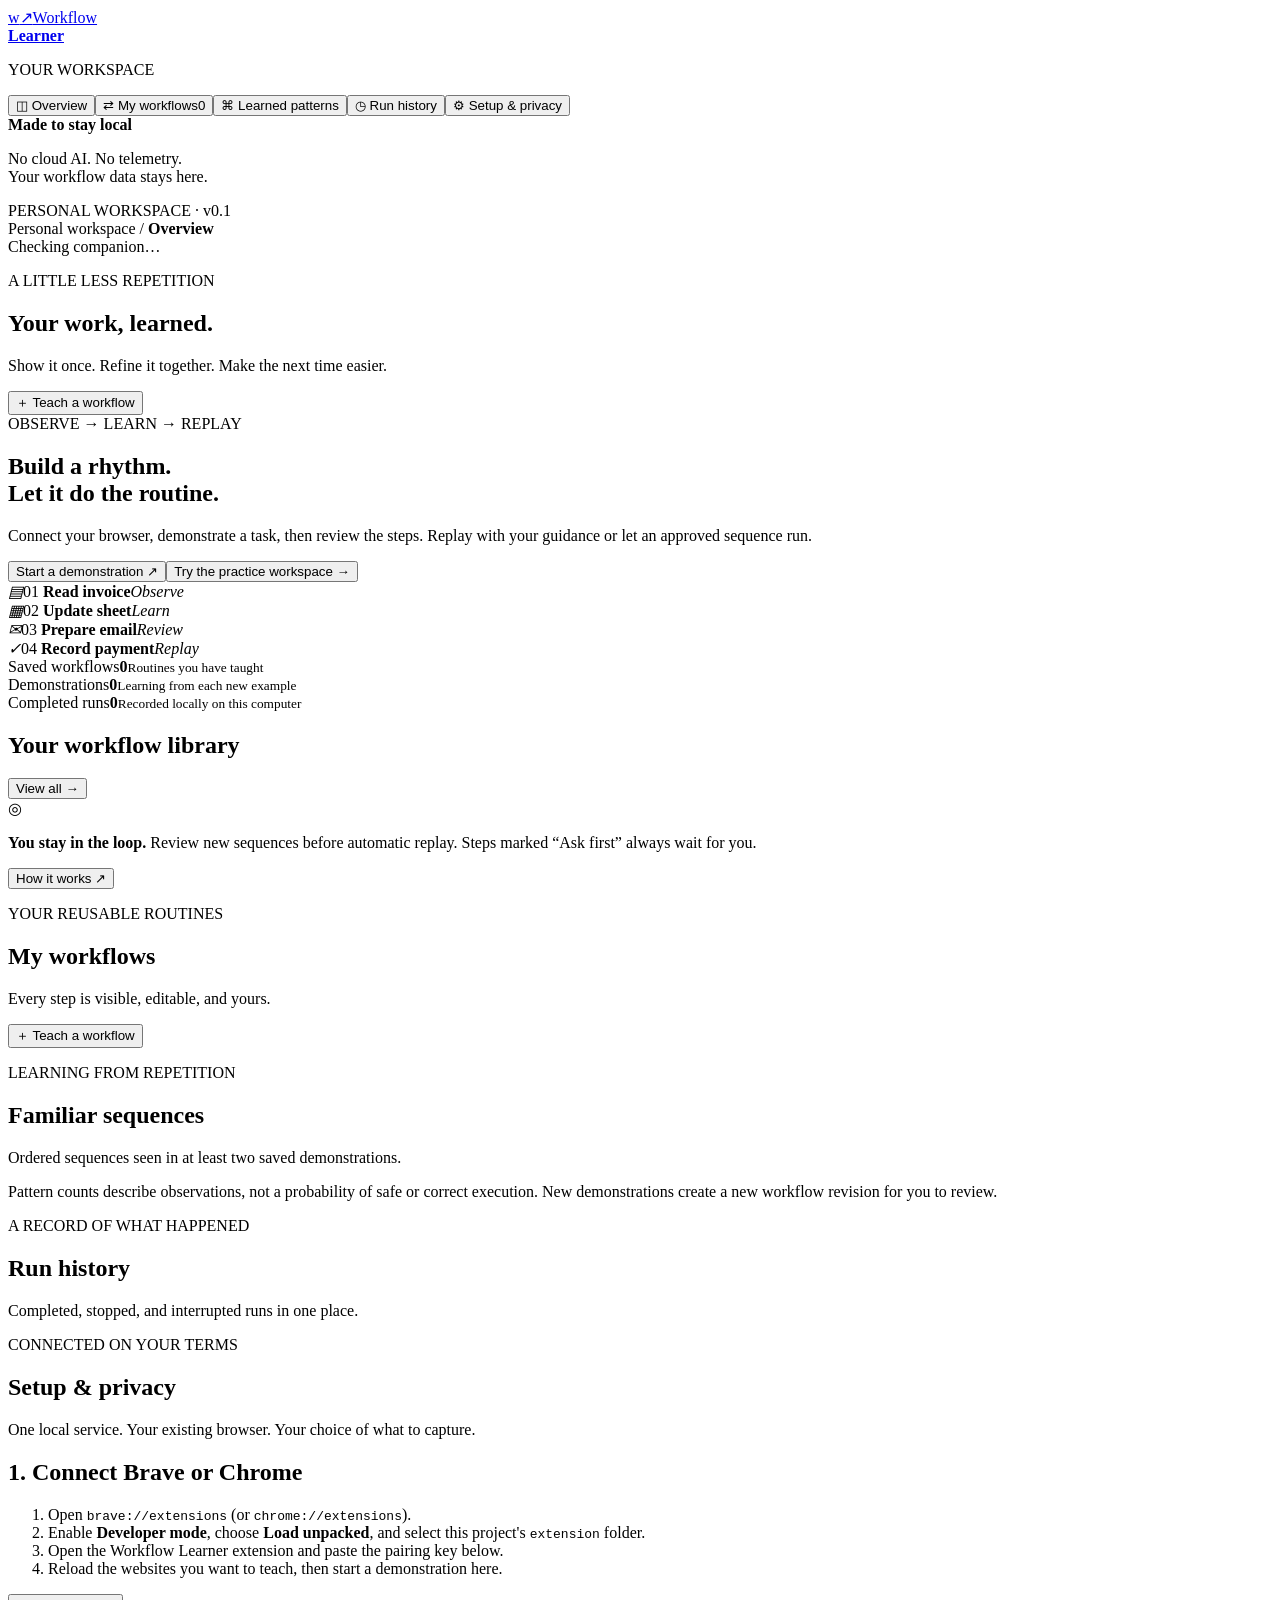
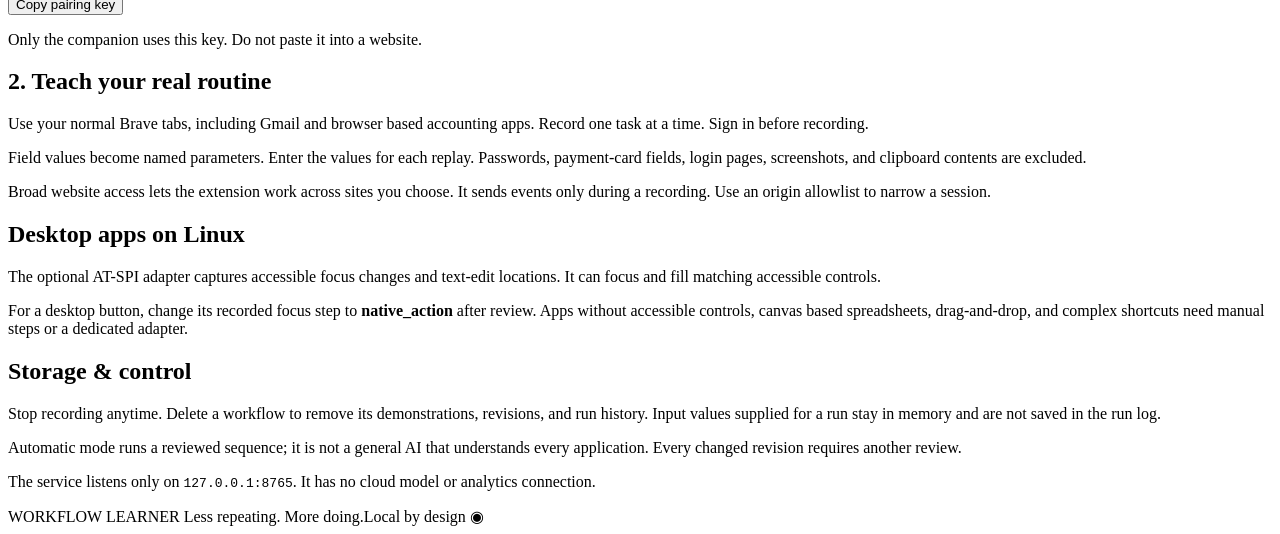
==== workflow_learner/static/index.html @ 23fa8d05 "Build local workflow recording, learning, and guided replay" ====
<!doctype html>
<html lang="en"><head><meta charset="utf-8"><meta name="viewport" content="width=device-width,initial-scale=1"><meta name="wl-token" content="__ADMIN_TOKEN__"><title>Workflow Learner</title><link rel="stylesheet" href="/static/style.css"></head>
<body>
<aside class="sidebar"><a class="brand" href="#overview"><span class="brand-icon">w<span>↗</span></span><span>Workflow<br><b>Learner</b></span></a><p class="nav-label">YOUR WORKSPACE</p><nav aria-label="Main navigation"><button data-view="overview" class="active">◫ <span>Overview</span></button><button data-view="workflows">⇄ <span>My workflows</span><span class="count" id="nav-count">0</span></button><button data-view="patterns">⌘ <span>Learned patterns</span></button><button data-view="activity">◷ <span>Run history</span></button><button data-view="setup">⚙ <span>Setup & privacy</span></button></nav><div class="local-note"><span class="status-dot"></span><b>Made to stay local</b><p>No cloud AI. No telemetry.<br>Your workflow data stays here.</p><span class="version">PERSONAL WORKSPACE · v0.1</span></div></aside>
<main>
<header><div class="breadcrumb">Personal workspace <span>/</span> <b id="view-title">Overview</b></div><div class="connection" id="connection">Checking companion…</div></header>
<div id="error" class="error hidden" role="alert"></div><div id="toast" class="toast hidden" role="status"></div>
<section id="recording-banner" class="recording-banner hidden" aria-live="polite"></section>
<section id="run-banner" class="run-banner hidden" aria-live="polite"></section>
<section class="view" id="overview">
<div class="heading"><div><p class="eyebrow">A LITTLE LESS REPETITION</p><h1>Your work, learned.</h1><p class="subtitle">Show it once. Refine it together. Make the next time easier.</p></div><button class="primary" data-action="record">＋ Teach a workflow</button></div>
<div class="hero"><div><span class="pill">OBSERVE → LEARN → REPLAY</span><h2>Build a rhythm.<br>Let it do the routine.</h2><p>Connect your browser, demonstrate a task, then review the steps. Replay with your guidance or let an approved sequence run.</p><button class="light" data-action="record">Start a demonstration <span>↗</span></button><button class="hero-link" data-action="practice">Try the practice workspace →</button></div><div class="workflow-art" aria-label="Example workflow: invoice, spreadsheet, email draft, accounting"><div class="art-line"></div><div class="art-card"><i>▤</i><span>01 <b>Read invoice</b></span><em>Observe</em></div><div class="art-card"><i>▦</i><span>02 <b>Update sheet</b></span><em>Learn</em></div><div class="art-card"><i>✉</i><span>03 <b>Prepare email</b></span><em>Review</em></div><div class="art-card"><i>✓</i><span>04 <b>Record payment</b></span><em>Replay</em></div></div></div>
<div class="stats"><article><span>Saved workflows</span><strong id="stat-workflows">0</strong><small>Routines you have taught</small></article><article><span>Demonstrations</span><strong id="stat-demos">0</strong><small>Learning from each new example</small></article><article><span>Completed runs</span><strong id="stat-runs">0</strong><small>Recorded locally on this computer</small></article></div>
<div class="section-heading"><h2>Your workflow library</h2><button class="text-button" data-view="workflows">View all →</button></div><div id="overview-cards" class="cards"></div>
<div class="bottom-note"><span>◎</span><p><b>You stay in the loop.</b> Review new sequences before automatic replay. Steps marked “Ask first” always wait for you.</p><button class="text-button" data-view="setup">How it works ↗</button></div>
</section>
<section class="view hidden" id="workflows"><div class="heading"><div><p class="eyebrow">YOUR REUSABLE ROUTINES</p><h1>My workflows</h1><p class="subtitle">Every step is visible, editable, and yours.</p></div><button class="primary" data-action="record">＋ Teach a workflow</button></div><div id="workflow-cards" class="cards"></div></section>
<section class="view hidden" id="patterns"><div class="heading"><div><p class="eyebrow">LEARNING FROM REPETITION</p><h1>Familiar sequences</h1><p class="subtitle">Ordered sequences seen in at least two saved demonstrations.</p></div></div><div id="pattern-cards" class="cards"></div><p class="muted">Pattern counts describe observations, not a probability of safe or correct execution. New demonstrations create a new workflow revision for you to review.</p></section>
<section class="view hidden" id="activity"><div class="heading"><div><p class="eyebrow">A RECORD OF WHAT HAPPENED</p><h1>Run history</h1><p class="subtitle">Completed, stopped, and interrupted runs in one place.</p></div></div><div id="run-history"></div></section>
<section class="view hidden" id="setup"><div class="heading"><div><p class="eyebrow">CONNECTED ON YOUR TERMS</p><h1>Setup & privacy</h1><p class="subtitle">One local service. Your existing browser. Your choice of what to capture.</p></div></div>
<div class="setup-grid"><article class="panel"><h2>1. Connect Brave or Chrome</h2><ol><li>Open <code>brave://extensions</code> (or <code>chrome://extensions</code>).</li><li>Enable <b>Developer mode</b>, choose <b>Load unpacked</b>, and select this project's <code>extension</code> folder.</li><li>Open the Workflow Learner extension and paste the pairing key below.</li><li>Reload the websites you want to teach, then start a demonstration here.</li></ol><button id="copy-key" class="primary">Copy pairing key</button><p class="muted">Only the companion uses this key. Do not paste it into a website.</p></article>
<article class="panel"><h2>2. Teach your real routine</h2><p>Use your normal Brave tabs, including Gmail and browser based accounting apps. Record one task at a time. Sign in before recording.</p><p>Field values become named parameters. Enter the values for each replay. Passwords, payment-card fields, login pages, screenshots, and clipboard contents are excluded.</p><p>Broad website access lets the extension work across sites you choose. It sends events only during a recording. Use an origin allowlist to narrow a session.</p></article>
<article class="panel"><h2>Desktop apps on Linux</h2><p>The optional AT-SPI adapter captures accessible focus changes and text-edit locations. It can focus and fill matching accessible controls.</p><p>For a desktop button, change its recorded focus step to <b>native_action</b> after review. Apps without accessible controls, canvas based spreadsheets, drag-and-drop, and complex shortcuts need manual steps or a dedicated adapter.</p><p id="native-status" class="muted"></p></article>
<article class="panel"><h2>Storage & control</h2><p id="data-location"></p><p>Stop recording anytime. Delete a workflow to remove its demonstrations, revisions, and run history. Input values supplied for a run stay in memory and are not saved in the run log.</p><p>Automatic mode runs a reviewed sequence; it is not a general AI that understands every application. Every changed revision requires another review.</p><p>The service listens only on <code>127.0.0.1:8765</code>. It has no cloud model or analytics connection.</p></article></div>
</section>
<footer>WORKFLOW LEARNER <span>Less repeating. More doing.</span><span>Local by design ◉</span></footer>
</main>
<dialog id="record-dialog"><form id="record-form"><div class="dialog-header"><h2>Teach a workflow</h2><button type="button" data-close aria-label="Close">×</button></div><label>Name your routine<input name="name" required maxlength="100" placeholder="Invoice → sheet → email → accounts"></label><label>Website origins to include <small>Optional; leave blank for all normal websites</small><textarea name="origins" rows="3" placeholder="https://mail.google.com&#10;https://docs.google.com"></textarea></label><label class="checkbox"><input name="native" type="checkbox"> Also observe accessible desktop apps</label><p class="muted">Recording stays on until you pause or stop. Demonstrate one complete task, then save and review it.</p><div class="dialog-actions"><button type="button" data-close>Cancel</button><button class="primary">Start recording</button></div></form></dialog>
<dialog id="editor-dialog" class="wide"><form id="editor-form"><div class="dialog-header"><div><p class="eyebrow">REVIEW THE SEQUENCE</p><h2 id="editor-title">Workflow</h2></div><button type="button" data-close aria-label="Close">×</button></div><label>Workflow name<input id="edit-name" required maxlength="100"></label><p class="muted">Use {{parameter_name}} for changing inputs. Keep “Ask first” on for sending email, posting records, deleting, and other steps you want to approve each time. Editing invalidates prior review.</p><div id="step-list"></div><button type="button" id="add-step">＋ Add manual step</button><details><summary>Advanced: edit step JSON</summary><textarea id="step-json" rows="12" spellcheck="false"></textarea><button type="button" id="apply-json">Apply JSON to steps</button></details><div class="dialog-actions"><button type="button" id="delete-workflow" class="danger">Delete workflow</button><button type="button" data-close>Cancel</button><button class="primary">Save revision</button></div></form></dialog>
<dialog id="run-dialog"><form id="run-form"><div class="dialog-header"><h2 id="run-title">Replay workflow</h2><button type="button" data-close aria-label="Close">×</button></div><label>Execution mode<select name="mode"><option value="guided">Guided — approve every step</option><option value="automatic">Automatic — stop at “Ask first” steps</option></select></label><div id="parameters"></div><p class="muted">Replay opens new browser tabs using your existing signed-in profile. Check the destination account before approving changes.</p><div class="dialog-actions"><button type="button" data-close>Cancel</button><button class="primary">Start replay</button></div></form></dialog>
<script src="/static/app.js"></script></body></html>
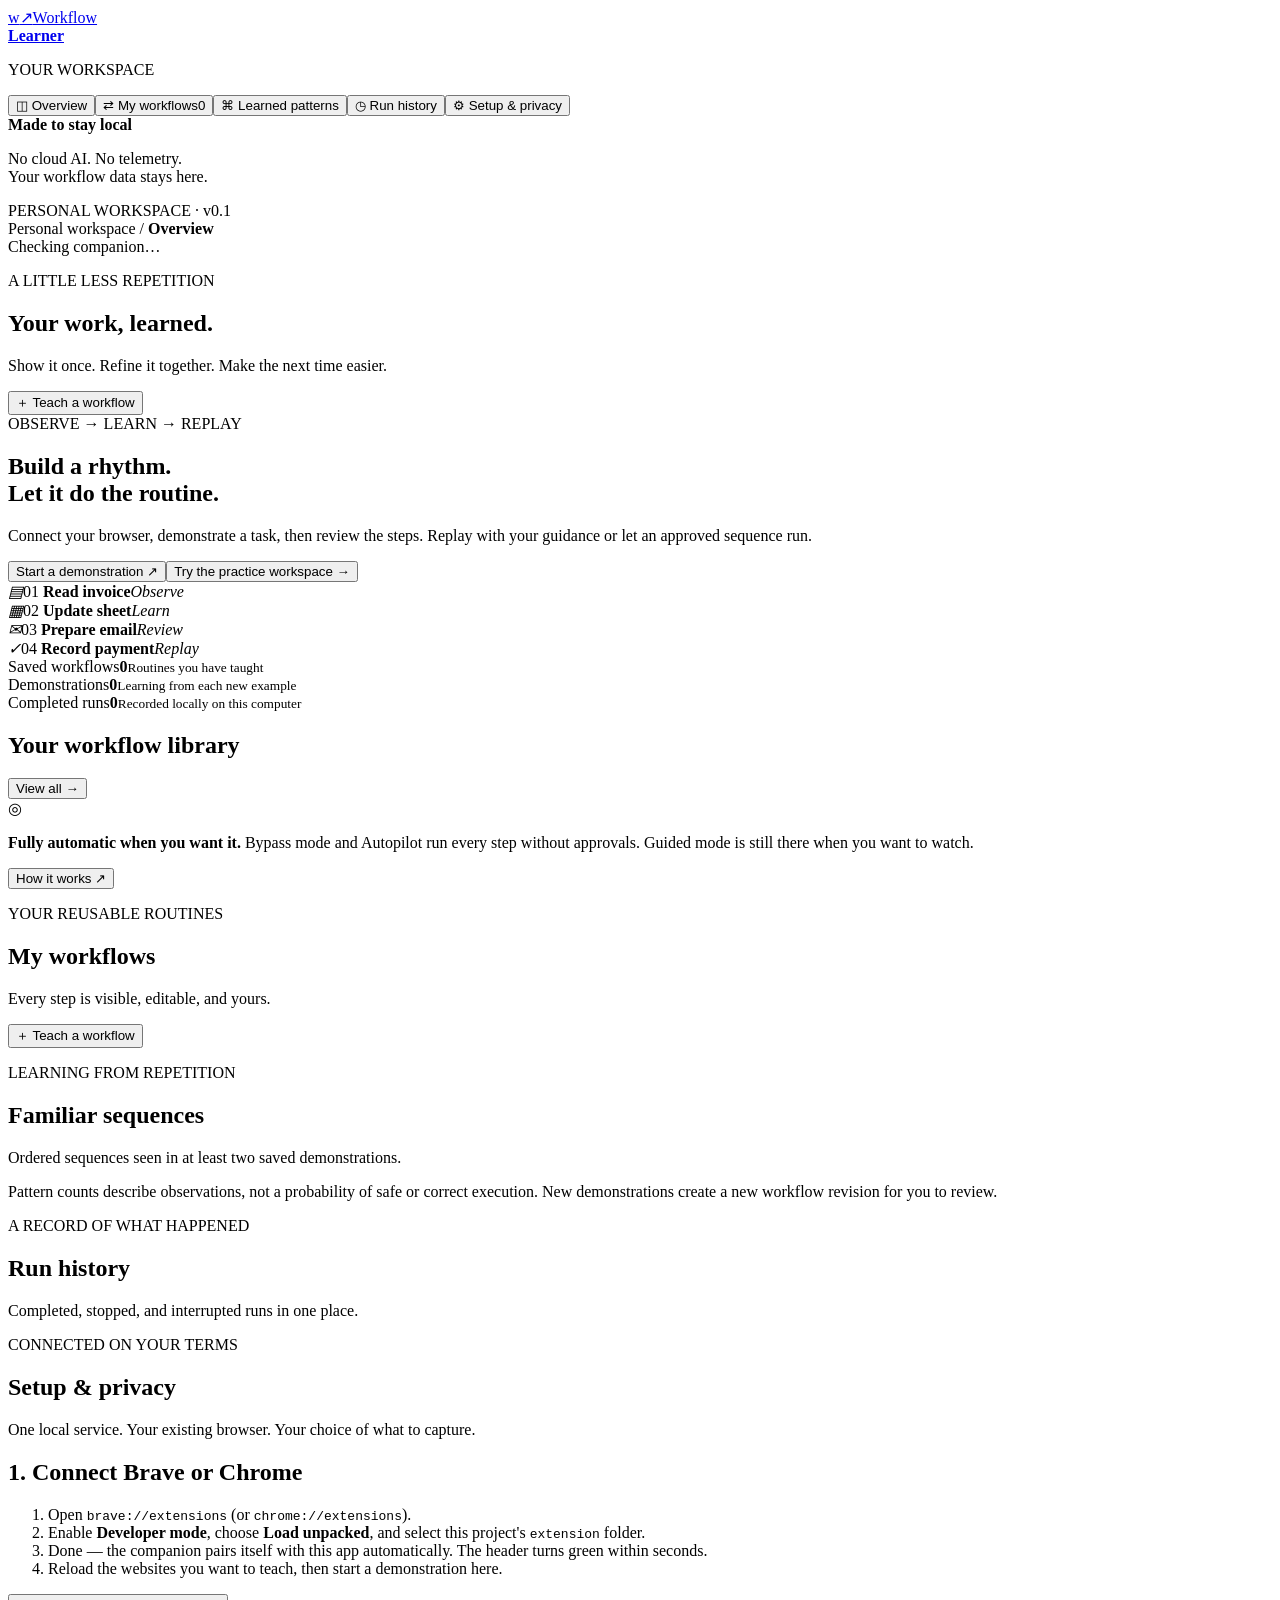
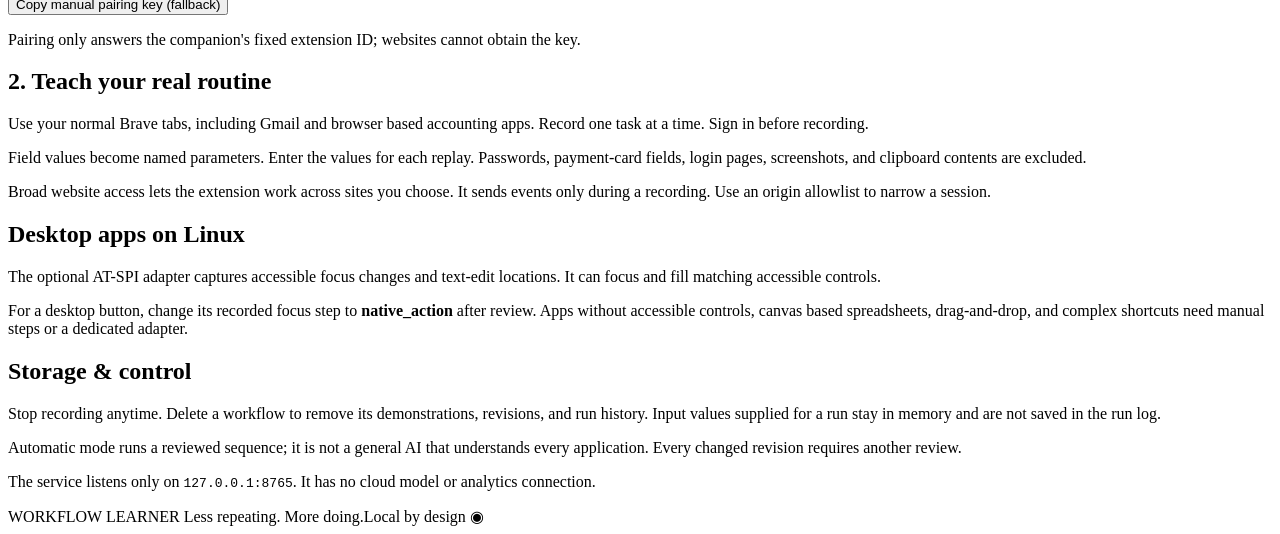
==== commit c4d1d8ff: "Zero-click pairing, Bypass mode, autopilot schedules, desktop replay fixes Desktop replays failed on" ====
--- a/workflow_learner/static/index.html
+++ b/workflow_learner/static/index.html
@@ -12,13 +12,13 @@
 <div class="hero"><div><span class="pill">OBSERVE → LEARN → REPLAY</span><h2>Build a rhythm.<br>Let it do the routine.</h2><p>Connect your browser, demonstrate a task, then review the steps. Replay with your guidance or let an approved sequence run.</p><button class="light" data-action="record">Start a demonstration <span>↗</span></button><button class="hero-link" data-action="practice">Try the practice workspace →</button></div><div class="workflow-art" aria-label="Example workflow: invoice, spreadsheet, email draft, accounting"><div class="art-line"></div><div class="art-card"><i>▤</i><span>01 <b>Read invoice</b></span><em>Observe</em></div><div class="art-card"><i>▦</i><span>02 <b>Update sheet</b></span><em>Learn</em></div><div class="art-card"><i>✉</i><span>03 <b>Prepare email</b></span><em>Review</em></div><div class="art-card"><i>✓</i><span>04 <b>Record payment</b></span><em>Replay</em></div></div></div>
 <div class="stats"><article><span>Saved workflows</span><strong id="stat-workflows">0</strong><small>Routines you have taught</small></article><article><span>Demonstrations</span><strong id="stat-demos">0</strong><small>Learning from each new example</small></article><article><span>Completed runs</span><strong id="stat-runs">0</strong><small>Recorded locally on this computer</small></article></div>
 <div class="section-heading"><h2>Your workflow library</h2><button class="text-button" data-view="workflows">View all →</button></div><div id="overview-cards" class="cards"></div>
-<div class="bottom-note"><span>◎</span><p><b>You stay in the loop.</b> Review new sequences before automatic replay. Steps marked “Ask first” always wait for you.</p><button class="text-button" data-view="setup">How it works ↗</button></div>
+<div class="bottom-note"><span>◎</span><p><b>Fully automatic when you want it.</b> Bypass mode and Autopilot run every step without approvals. Guided mode is still there when you want to watch.</p><button class="text-button" data-view="setup">How it works ↗</button></div>
 </section>
 <section class="view hidden" id="workflows"><div class="heading"><div><p class="eyebrow">YOUR REUSABLE ROUTINES</p><h1>My workflows</h1><p class="subtitle">Every step is visible, editable, and yours.</p></div><button class="primary" data-action="record">＋ Teach a workflow</button></div><div id="workflow-cards" class="cards"></div></section>
 <section class="view hidden" id="patterns"><div class="heading"><div><p class="eyebrow">LEARNING FROM REPETITION</p><h1>Familiar sequences</h1><p class="subtitle">Ordered sequences seen in at least two saved demonstrations.</p></div></div><div id="pattern-cards" class="cards"></div><p class="muted">Pattern counts describe observations, not a probability of safe or correct execution. New demonstrations create a new workflow revision for you to review.</p></section>
 <section class="view hidden" id="activity"><div class="heading"><div><p class="eyebrow">A RECORD OF WHAT HAPPENED</p><h1>Run history</h1><p class="subtitle">Completed, stopped, and interrupted runs in one place.</p></div></div><div id="run-history"></div></section>
 <section class="view hidden" id="setup"><div class="heading"><div><p class="eyebrow">CONNECTED ON YOUR TERMS</p><h1>Setup & privacy</h1><p class="subtitle">One local service. Your existing browser. Your choice of what to capture.</p></div></div>
-<div class="setup-grid"><article class="panel"><h2>1. Connect Brave or Chrome</h2><ol><li>Open <code>brave://extensions</code> (or <code>chrome://extensions</code>).</li><li>Enable <b>Developer mode</b>, choose <b>Load unpacked</b>, and select this project's <code>extension</code> folder.</li><li>Open the Workflow Learner extension and paste the pairing key below.</li><li>Reload the websites you want to teach, then start a demonstration here.</li></ol><button id="copy-key" class="primary">Copy pairing key</button><p class="muted">Only the companion uses this key. Do not paste it into a website.</p></article>
+<div class="setup-grid"><article class="panel"><h2>1. Connect Brave or Chrome</h2><ol><li>Open <code>brave://extensions</code> (or <code>chrome://extensions</code>).</li><li>Enable <b>Developer mode</b>, choose <b>Load unpacked</b>, and select this project's <code>extension</code> folder.</li><li>Done — the companion pairs itself with this app automatically. The header turns green within seconds.</li><li>Reload the websites you want to teach, then start a demonstration here.</li></ol><button id="copy-key">Copy manual pairing key (fallback)</button><p class="muted">Pairing only answers the companion's fixed extension ID; websites cannot obtain the key.</p></article>
 <article class="panel"><h2>2. Teach your real routine</h2><p>Use your normal Brave tabs, including Gmail and browser based accounting apps. Record one task at a time. Sign in before recording.</p><p>Field values become named parameters. Enter the values for each replay. Passwords, payment-card fields, login pages, screenshots, and clipboard contents are excluded.</p><p>Broad website access lets the extension work across sites you choose. It sends events only during a recording. Use an origin allowlist to narrow a session.</p></article>
 <article class="panel"><h2>Desktop apps on Linux</h2><p>The optional AT-SPI adapter captures accessible focus changes and text-edit locations. It can focus and fill matching accessible controls.</p><p>For a desktop button, change its recorded focus step to <b>native_action</b> after review. Apps without accessible controls, canvas based spreadsheets, drag-and-drop, and complex shortcuts need manual steps or a dedicated adapter.</p><p id="native-status" class="muted"></p></article>
 <article class="panel"><h2>Storage & control</h2><p id="data-location"></p><p>Stop recording anytime. Delete a workflow to remove its demonstrations, revisions, and run history. Input values supplied for a run stay in memory and are not saved in the run log.</p><p>Automatic mode runs a reviewed sequence; it is not a general AI that understands every application. Every changed revision requires another review.</p><p>The service listens only on <code>127.0.0.1:8765</code>. It has no cloud model or analytics connection.</p></article></div>
@@ -27,5 +27,6 @@
 </main>
 <dialog id="record-dialog"><form id="record-form"><div class="dialog-header"><h2>Teach a workflow</h2><button type="button" data-close aria-label="Close">×</button></div><label>Name your routine<input name="name" required maxlength="100" placeholder="Invoice → sheet → email → accounts"></label><label>Website origins to include <small>Optional; leave blank for all normal websites</small><textarea name="origins" rows="3" placeholder="https://mail.google.com&#10;https://docs.google.com"></textarea></label><label class="checkbox"><input name="native" type="checkbox"> Also observe accessible desktop apps</label><p class="muted">Recording stays on until you pause or stop. Demonstrate one complete task, then save and review it.</p><div class="dialog-actions"><button type="button" data-close>Cancel</button><button class="primary">Start recording</button></div></form></dialog>
 <dialog id="editor-dialog" class="wide"><form id="editor-form"><div class="dialog-header"><div><p class="eyebrow">REVIEW THE SEQUENCE</p><h2 id="editor-title">Workflow</h2></div><button type="button" data-close aria-label="Close">×</button></div><label>Workflow name<input id="edit-name" required maxlength="100"></label><p class="muted">Use {{parameter_name}} for changing inputs. Keep “Ask first” on for sending email, posting records, deleting, and other steps you want to approve each time. Editing invalidates prior review.</p><div id="step-list"></div><button type="button" id="add-step">＋ Add manual step</button><details><summary>Advanced: edit step JSON</summary><textarea id="step-json" rows="12" spellcheck="false"></textarea><button type="button" id="apply-json">Apply JSON to steps</button></details><div class="dialog-actions"><button type="button" id="delete-workflow" class="danger">Delete workflow</button><button type="button" data-close>Cancel</button><button class="primary">Save revision</button></div></form></dialog>
-<dialog id="run-dialog"><form id="run-form"><div class="dialog-header"><h2 id="run-title">Replay workflow</h2><button type="button" data-close aria-label="Close">×</button></div><label>Execution mode<select name="mode"><option value="guided">Guided — approve every step</option><option value="automatic">Automatic — stop at “Ask first” steps</option></select></label><div id="parameters"></div><p class="muted">Replay opens new browser tabs using your existing signed-in profile. Check the destination account before approving changes.</p><div class="dialog-actions"><button type="button" data-close>Cancel</button><button class="primary">Start replay</button></div></form></dialog>
+<dialog id="run-dialog"><form id="run-form"><div class="dialog-header"><h2 id="run-title">Replay workflow</h2><button type="button" data-close aria-label="Close">×</button></div><label>Execution mode<select name="mode"><option value="bypass">Bypass — fully automatic, no approvals</option><option value="automatic">Automatic — stop at “Ask first” steps</option><option value="guided">Guided — approve every step</option></select></label><div id="parameters"></div><label class="checkbox"><input type="checkbox" name="remember" checked> Remember these values for next runs and autopilot</label><p class="muted">Bypass runs every step, including send/submit/delete, without asking. Stop is always on the banner. A failed step stops the run.</p><div class="dialog-actions"><button type="button" data-close>Cancel</button><button class="primary">Start replay</button></div></form></dialog>
+<dialog id="autopilot-dialog"><form id="autopilot-form"><div class="dialog-header"><div><p class="eyebrow">HANDS-FREE</p><h2 id="autopilot-title">Autopilot</h2></div><button type="button" data-close aria-label="Close">×</button></div><label class="checkbox"><input type="checkbox" name="enabled"> Run this workflow by itself in Bypass mode</label><label>When<select name="when"><option value="every">Repeat every…</option><option value="daily">Once a day at…</option><option value="demand">Only when I press Run now</option></select></label><label>Minutes between runs<input name="every" type="number" min="5" max="10080" value="60"></label><label>Daily time<input name="daily" type="time" value="09:00"></label><div id="autopilot-inputs"></div><p class="muted">Inputs are saved on this computer only and reused on every run. If a scheduled run fails, autopilot pauses until you save this form again.</p><div class="dialog-actions"><button type="button" id="forget-inputs" class="danger">Forget saved inputs</button><button type="button" id="autopilot-now">Run now</button><button class="primary">Save</button></div></form></dialog>
 <script src="/static/app.js"></script></body></html>
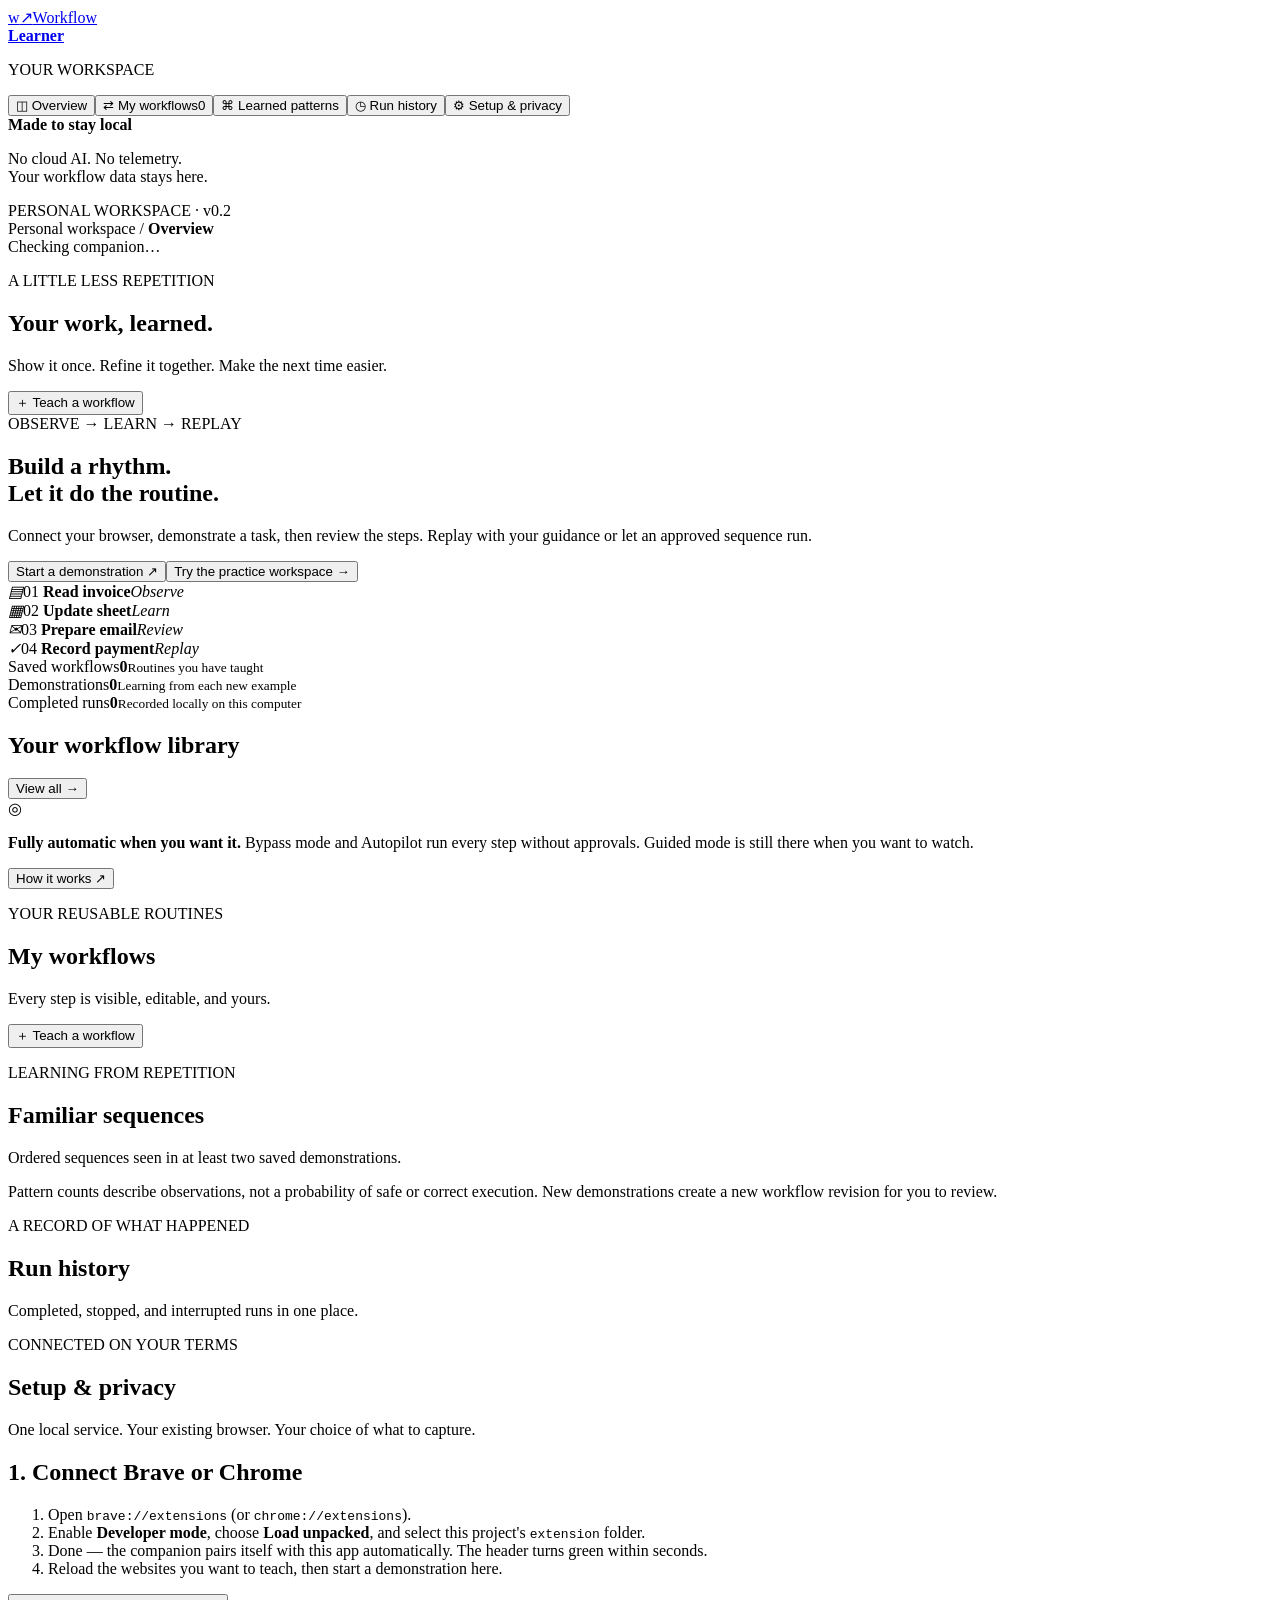
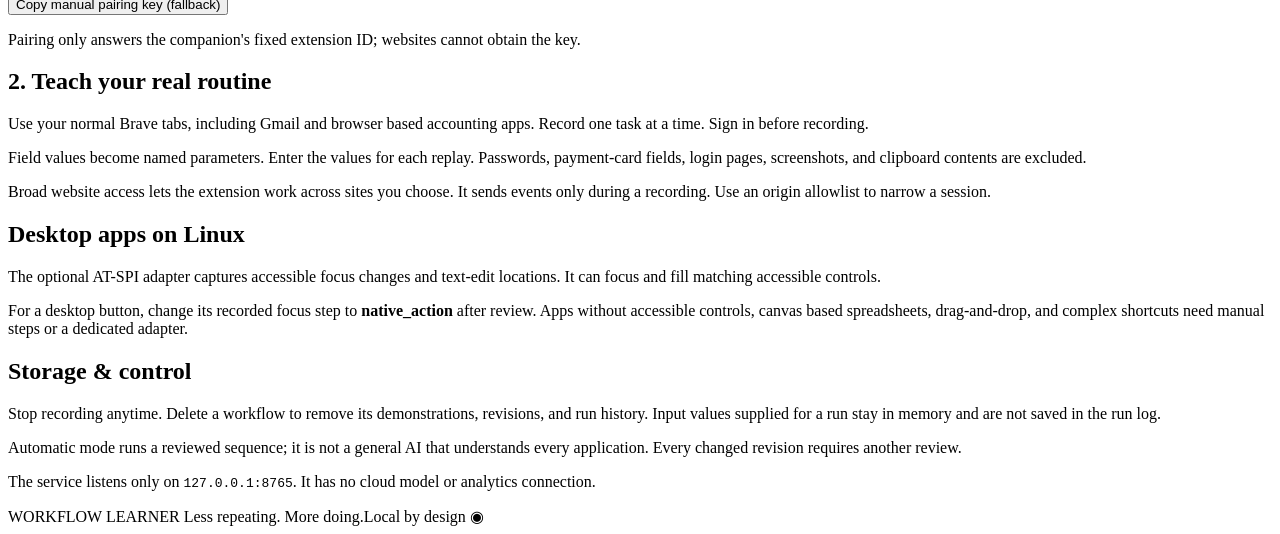
==== commit 21bc1c66: "Add Delete button to workflow cards Co-Authored-By: Claude Opus 5.5 <noreply@anthropic.com>" ====
--- a/workflow_learner/static/index.html
+++ b/workflow_learner/static/index.html
@@ -1,7 +1,7 @@
 <!doctype html>
 <html lang="en"><head><meta charset="utf-8"><meta name="viewport" content="width=device-width,initial-scale=1"><meta name="wl-token" content="__ADMIN_TOKEN__"><title>Workflow Learner</title><link rel="stylesheet" href="/static/style.css"></head>
 <body>
-<aside class="sidebar"><a class="brand" href="#overview"><span class="brand-icon">w<span>↗</span></span><span>Workflow<br><b>Learner</b></span></a><p class="nav-label">YOUR WORKSPACE</p><nav aria-label="Main navigation"><button data-view="overview" class="active">◫ <span>Overview</span></button><button data-view="workflows">⇄ <span>My workflows</span><span class="count" id="nav-count">0</span></button><button data-view="patterns">⌘ <span>Learned patterns</span></button><button data-view="activity">◷ <span>Run history</span></button><button data-view="setup">⚙ <span>Setup & privacy</span></button></nav><div class="local-note"><span class="status-dot"></span><b>Made to stay local</b><p>No cloud AI. No telemetry.<br>Your workflow data stays here.</p><span class="version">PERSONAL WORKSPACE · v0.1</span></div></aside>
+<aside class="sidebar"><a class="brand" href="#overview"><span class="brand-icon">w<span>↗</span></span><span>Workflow<br><b>Learner</b></span></a><p class="nav-label">YOUR WORKSPACE</p><nav aria-label="Main navigation"><button data-view="overview" class="active">◫ <span>Overview</span></button><button data-view="workflows">⇄ <span>My workflows</span><span class="count" id="nav-count">0</span></button><button data-view="patterns">⌘ <span>Learned patterns</span></button><button data-view="activity">◷ <span>Run history</span></button><button data-view="setup">⚙ <span>Setup & privacy</span></button></nav><div class="local-note"><span class="status-dot"></span><b>Made to stay local</b><p>No cloud AI. No telemetry.<br>Your workflow data stays here.</p><span class="version">PERSONAL WORKSPACE · v0.2</span></div></aside>
 <main>
 <header><div class="breadcrumb">Personal workspace <span>/</span> <b id="view-title">Overview</b></div><div class="connection" id="connection">Checking companion…</div></header>
 <div id="error" class="error hidden" role="alert"></div><div id="toast" class="toast hidden" role="status"></div>
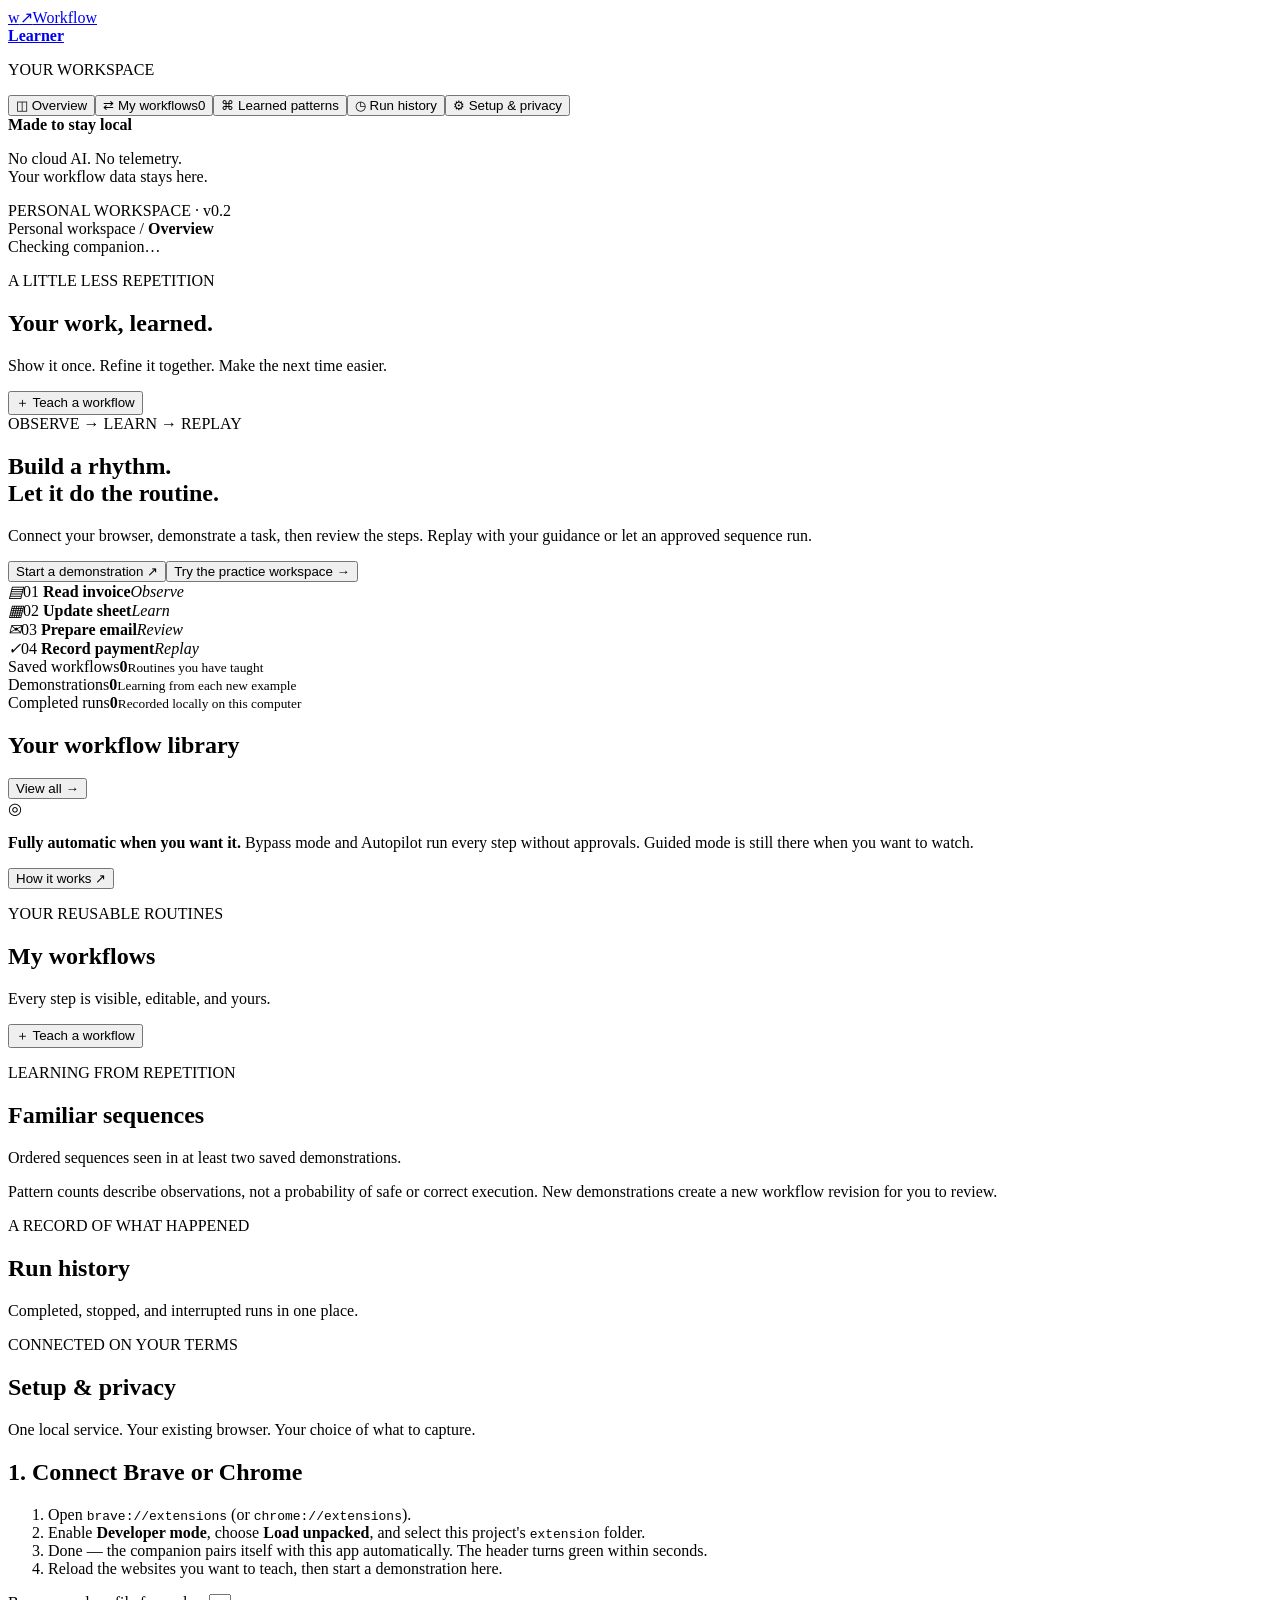
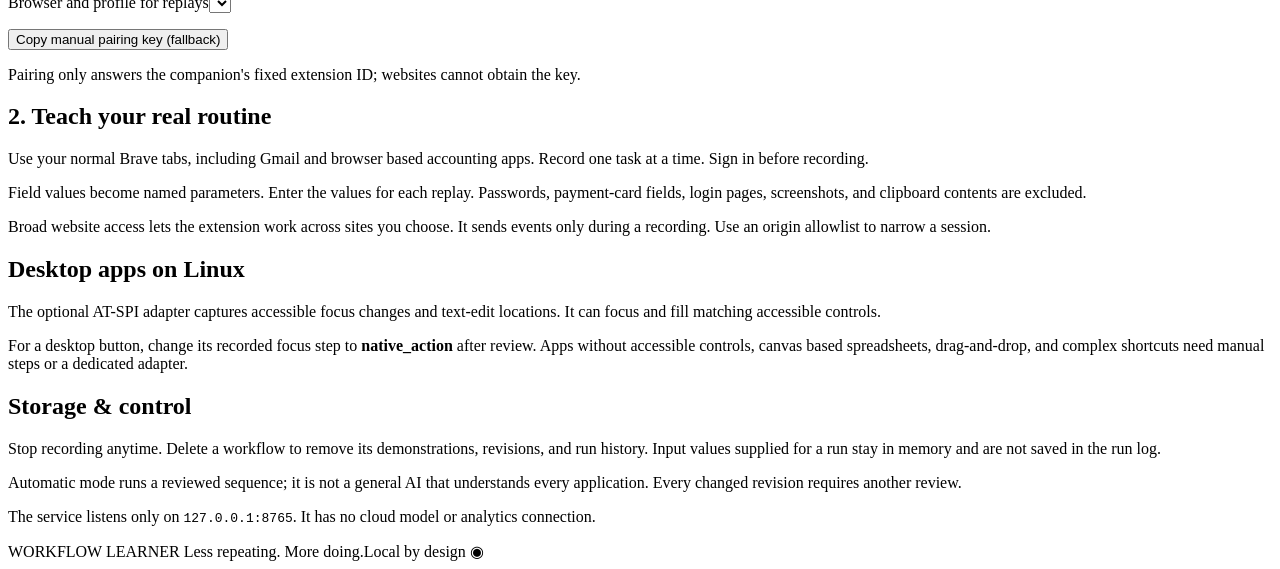
==== commit 60d02659: "Launch replay browser straight into the companion's profile With several Chrome profiles, launching " ====
--- a/workflow_learner/static/index.html
+++ b/workflow_learner/static/index.html
@@ -18,7 +18,7 @@
 <section class="view hidden" id="patterns"><div class="heading"><div><p class="eyebrow">LEARNING FROM REPETITION</p><h1>Familiar sequences</h1><p class="subtitle">Ordered sequences seen in at least two saved demonstrations.</p></div></div><div id="pattern-cards" class="cards"></div><p class="muted">Pattern counts describe observations, not a probability of safe or correct execution. New demonstrations create a new workflow revision for you to review.</p></section>
 <section class="view hidden" id="activity"><div class="heading"><div><p class="eyebrow">A RECORD OF WHAT HAPPENED</p><h1>Run history</h1><p class="subtitle">Completed, stopped, and interrupted runs in one place.</p></div></div><div id="run-history"></div></section>
 <section class="view hidden" id="setup"><div class="heading"><div><p class="eyebrow">CONNECTED ON YOUR TERMS</p><h1>Setup & privacy</h1><p class="subtitle">One local service. Your existing browser. Your choice of what to capture.</p></div></div>
-<div class="setup-grid"><article class="panel"><h2>1. Connect Brave or Chrome</h2><ol><li>Open <code>brave://extensions</code> (or <code>chrome://extensions</code>).</li><li>Enable <b>Developer mode</b>, choose <b>Load unpacked</b>, and select this project's <code>extension</code> folder.</li><li>Done — the companion pairs itself with this app automatically. The header turns green within seconds.</li><li>Reload the websites you want to teach, then start a demonstration here.</li></ol><button id="copy-key">Copy manual pairing key (fallback)</button><p class="muted">Pairing only answers the companion's fixed extension ID; websites cannot obtain the key.</p></article>
+<div class="setup-grid"><article class="panel"><h2>1. Connect Brave or Chrome</h2><ol><li>Open <code>brave://extensions</code> (or <code>chrome://extensions</code>).</li><li>Enable <b>Developer mode</b>, choose <b>Load unpacked</b>, and select this project's <code>extension</code> folder.</li><li>Done — the companion pairs itself with this app automatically. The header turns green within seconds.</li><li>Reload the websites you want to teach, then start a demonstration here.</li></ol><label>Browser and profile for replays<select id="browser-choice"></select></label><p id="browser-note" class="muted"></p><button id="copy-key">Copy manual pairing key (fallback)</button><p class="muted">Pairing only answers the companion's fixed extension ID; websites cannot obtain the key.</p></article>
 <article class="panel"><h2>2. Teach your real routine</h2><p>Use your normal Brave tabs, including Gmail and browser based accounting apps. Record one task at a time. Sign in before recording.</p><p>Field values become named parameters. Enter the values for each replay. Passwords, payment-card fields, login pages, screenshots, and clipboard contents are excluded.</p><p>Broad website access lets the extension work across sites you choose. It sends events only during a recording. Use an origin allowlist to narrow a session.</p></article>
 <article class="panel"><h2>Desktop apps on Linux</h2><p>The optional AT-SPI adapter captures accessible focus changes and text-edit locations. It can focus and fill matching accessible controls.</p><p>For a desktop button, change its recorded focus step to <b>native_action</b> after review. Apps without accessible controls, canvas based spreadsheets, drag-and-drop, and complex shortcuts need manual steps or a dedicated adapter.</p><p id="native-status" class="muted"></p></article>
 <article class="panel"><h2>Storage & control</h2><p id="data-location"></p><p>Stop recording anytime. Delete a workflow to remove its demonstrations, revisions, and run history. Input values supplied for a run stay in memory and are not saved in the run log.</p><p>Automatic mode runs a reviewed sequence; it is not a general AI that understands every application. Every changed revision requires another review.</p><p>The service listens only on <code>127.0.0.1:8765</code>. It has no cloud model or analytics connection.</p></article></div>
